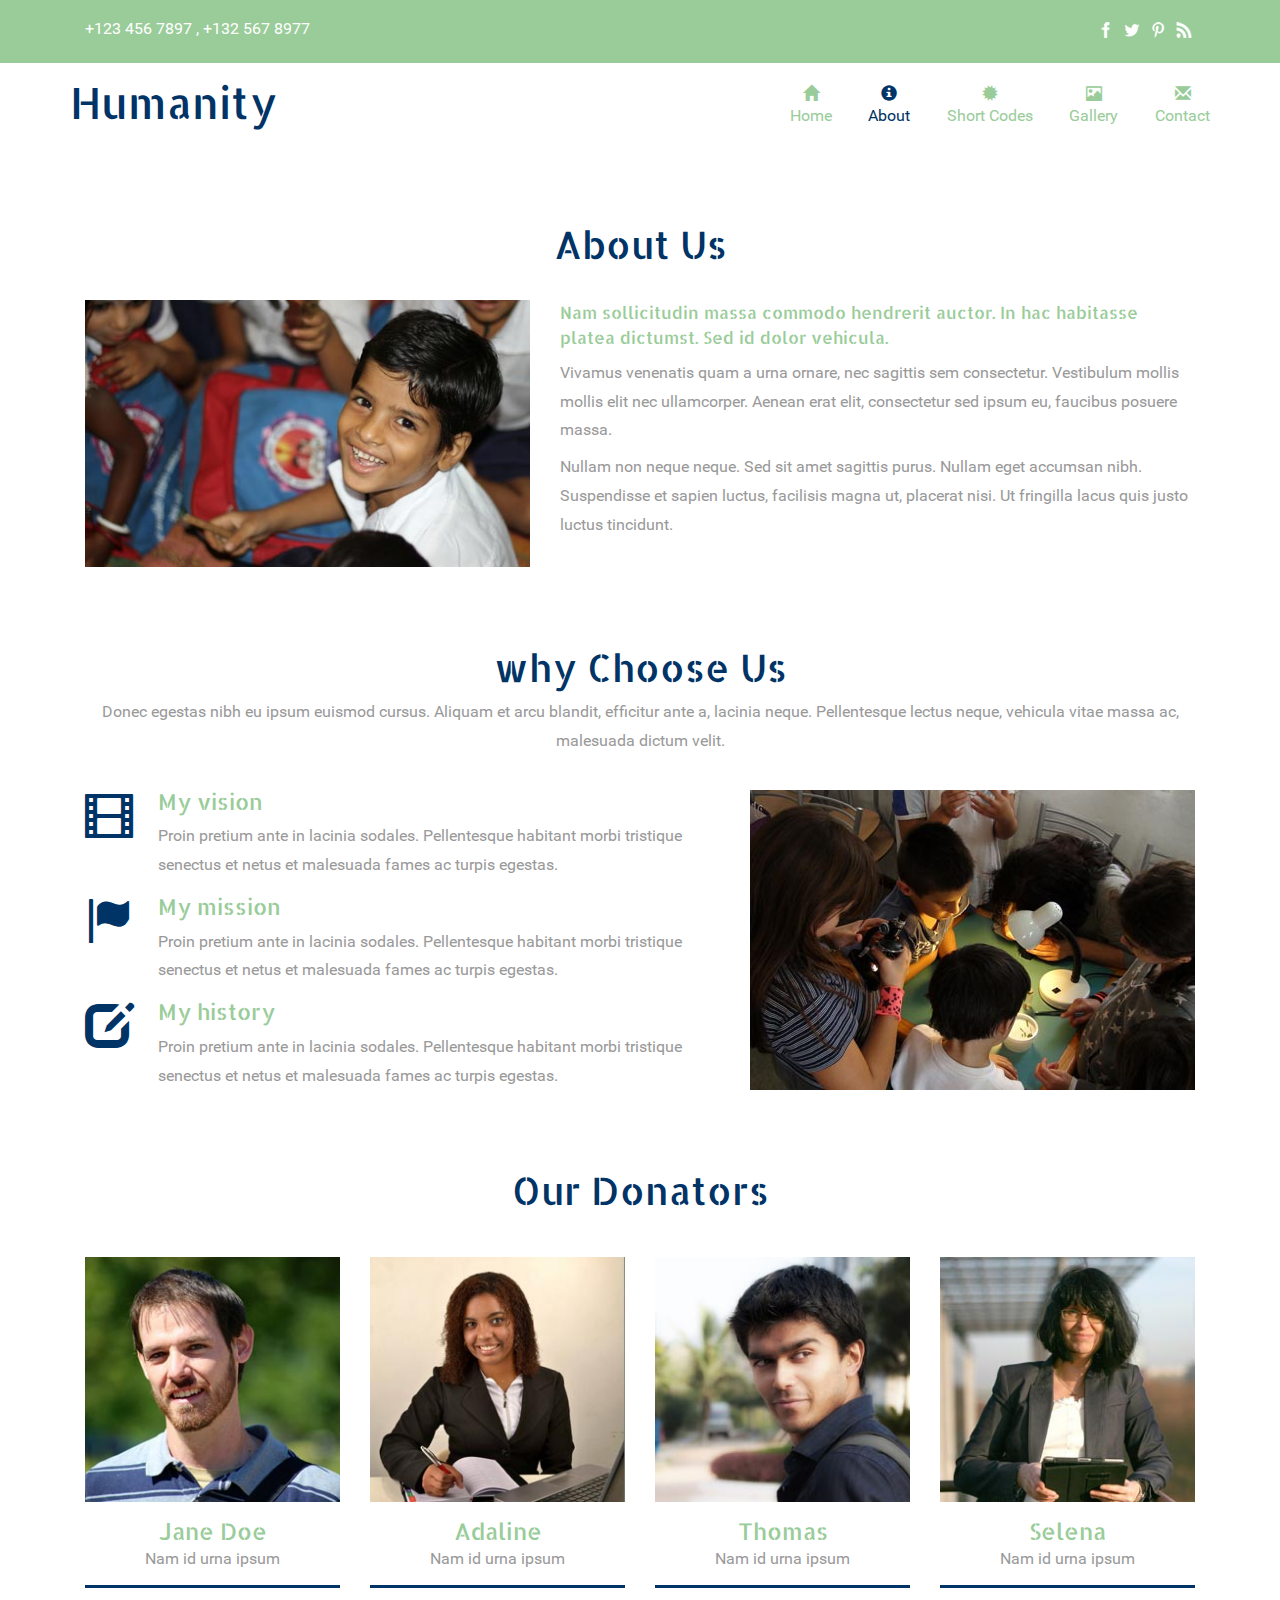
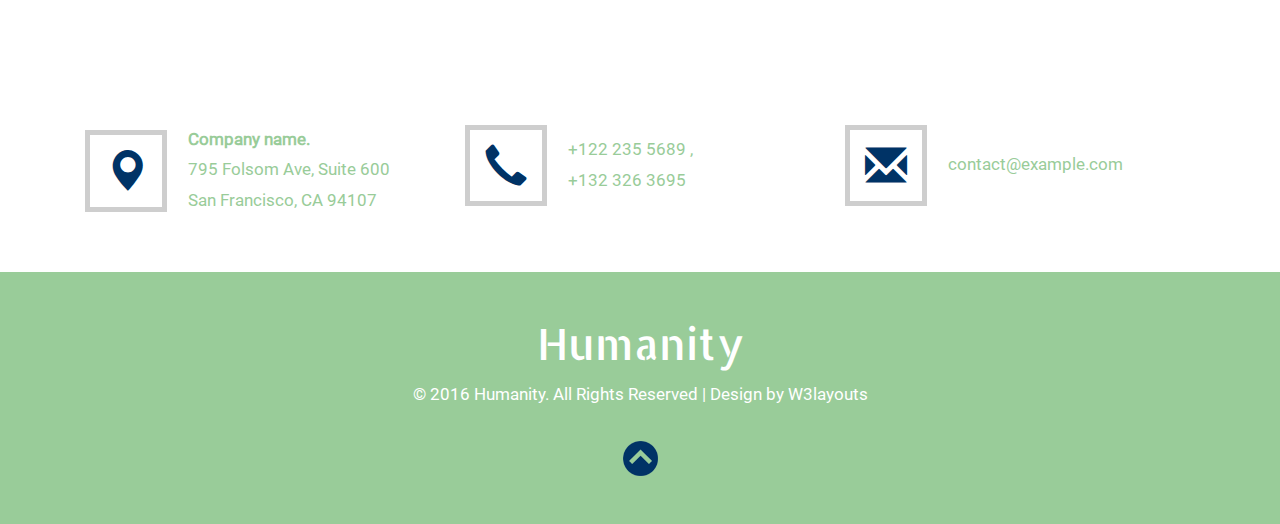
==== about.html @ ea6118ab "first commit" ====
<!--A Design by W3layouts
Author: W3layout
Author URL: http://w3layouts.com
License: Creative Commons Attribution 3.0 Unported
License URL: http://creativecommons.org/licenses/by/3.0/
-->
<!DOCTYPE html>
<html>
<head>
<title>Humanity a Society & People Category Flat Bootstrap Responsive Website Template | About :: w3layouts</title>
<meta name="viewport" content="width=device-width, initial-scale=1">
<meta http-equiv="Content-Type" content="text/html; charset=utf-8" />
<meta name="keywords" content="Humanity Responsive web template, Bootstrap Web Templates, Flat Web Templates, Android Compatible web template, 
Smartphone Compatible web template, free webdesigns for Nokia, Samsung, LG, SonyEricsson, Motorola web design" />
<script type="application/x-javascript"> addEventListener("load", function() { setTimeout(hideURLbar, 0); }, false); function hideURLbar(){ window.scrollTo(0,1); } </script>
<link href="css/bootstrap.css" rel='stylesheet' type='text/css' />
<link href="css/style.css" rel='stylesheet' type='text/css' />
<script src="js/jquery.min.js"></script>
<!--start-smoth-scrolling-->
<script type="text/javascript" src="js/move-top.js"></script>
<script type="text/javascript" src="js/easing.js"></script>
<script type="text/javascript">
			jQuery(document).ready(function($) {
				$(".scroll").click(function(event){		
					event.preventDefault();
					$('html,body').animate({scrollTop:$(this.hash).offset().top},1000);
				});
			});
		</script>
<!--start-smoth-scrolling-->
</head>
<body>
	<!--head-->
	<div class="head" id="home">
		<div class="container">
			<div class="head-top">
				<div class="col-md-6 h-left">
					<p>+123 456 7897 , +132 567 8977</p>
				</div>
				<div class="col-md-6 h-right">
					<ul>
						<li><a href="#"><span class="fb"> </span></a></li>
						<li><a href="#"><span class="twit"> </span></a></li>
						<li><a href="#"><span class="pin"> </span></a></li>
						<li><a href="#"><span class="rss"> </span></a></li>
					</ul>
				</div>
				<div class="clearfix"></div>
			</div>	
		</div>
	</div>
	<!--head-->
	<!--header-->	
	<div class="header">
		<div class="container">
			<div class="header-main">
				<div class="logo">
					<a href="index.html"><h1>Humanity</h1></a>
				</div>
				<div class="head-right">	   		
					<div class="top-nav">
						<span class="menu"><img src="images/nav-icon.png" alt=""> </span>
						<ul>
							<li><a href="index.html"><span class="glyphicon glyphicon-home"></span>Home</a></li>
							<li><a href="about.html"  class="active"><span class="glyphicon glyphicon-info-sign"></span>About</a></li>							
							<li><a href="typo.html"><span class="glyphicon glyphicon-certificate"></span>Short Codes</a></li>	
							<li><a href="gallery.html"><span class="glyphicon glyphicon-picture"></span>Gallery</a></li>								
							<li><a href="contact.html"><span class="glyphicon glyphicon-envelope"></span>Contact</a></li>
							<div class="clearfix"> </div>
						</ul>
						<!--script-->
					<script>
						$("span.menu").click(function(){
							$(".top-nav ul").slideToggle(500, function(){
							});
						});
					</script>
					</div>
				</div>
				<div class="clearfix"> </div>
			</div>	
		</div>
	</div>
	<!--//header-->
	<!--about-starts-->
	<div class="about">
		<div class="container">
			<div class="about-top heading">
				<h2>About Us</h2>
			</div>
			<div class="about-bottom">
				<div class="col-md-5 about-left"> 
					<img src="images/abt1.jpg" alt="" />
				</div>
				<div class="col-md-7 about-right">
					<h4>Nam sollicitudin massa commodo hendrerit auctor. In hac habitasse platea dictumst. Sed id dolor vehicula.</h4>
					<p>Vivamus venenatis quam a urna ornare, nec sagittis sem consectetur. Vestibulum mollis mollis elit nec ullamcorper. Aenean erat elit, consectetur sed ipsum eu, faucibus posuere massa.</p>
					<p>Nullam non neque neque. Sed sit amet sagittis purus. Nullam eget accumsan nibh. Suspendisse et sapien luctus, facilisis magna ut, placerat nisi. Ut fringilla lacus quis justo luctus tincidunt.</p>
				</div>
				<div class="clearfix"> </div>
			</div>	
		</div>
	</div>
	<!--about-end-->
	<!--why-starts-->
	<div class="why">
		<div class="container">
			<div class="why-top heading">
				<h3>why Choose Us</h3>
				<p>Donec egestas nibh eu ipsum euismod cursus. Aliquam et arcu blandit, efficitur ante a, lacinia neque. Pellentesque lectus neque, vehicula vitae massa ac, malesuada dictum velit.</p>
			</div>
			<div class="why-bottom">
				<div class="col-md-7 why-left">
					<div class="why-1">
						<span class="glyphicon glyphicon-film" aria-hidden="true"></span>
						<div class="why-text">
							<h4>My vision</h4>
							<p>Proin pretium ante in lacinia sodales. Pellentesque habitant morbi tristique senectus et netus et malesuada fames ac turpis egestas.</p>
						</div>
					</div>
					<div class="why-2">
						<span class="glyphicon glyphicon-flag" aria-hidden="true"></span>
						<div class="why-text">
							<h4>My mission</h4>
							<p>Proin pretium ante in lacinia sodales. Pellentesque habitant morbi tristique senectus et netus et malesuada fames ac turpis egestas.</p>
						</div>
					</div>
					<div class="why-2">
						<span class="glyphicon glyphicon-edit" aria-hidden="true"></span>
						<div class="why-text">
							<h4>My history</h4>
							<p>Proin pretium ante in lacinia sodales. Pellentesque habitant morbi tristique senectus et netus et malesuada fames ac turpis egestas.</p>
						</div>
					</div>
				</div>
				<div class="col-md-5 why-right"> 
					<img src="images/w1.jpg" alt="" />
				</div>
				<div class="clearfix"> </div>
			</div>	
		</div>
	</div>
	<!--why-end-->
	<!--team-starts-->
	<div class="team">
		<div class="container">
			<div class="team-top heading">
				<h3>Our Donators</h3>
			</div>
			<div class="team-bottom">
				<div class="col-md-3 team-left wow bounceIn animated" data-wow-delay=".5s" style="visibility: visible; -webkit-animation-delay: .5s;">
					<a href="#">
						<img src="images/t1.jpg" alt="">
						<div class="captn">
							<h4>Jane Doe</h4>
							<p>Nam id urna ipsum</p>
						</div>
						<div class="team-text">
							<h5>Jane Doe</h5>
							<p>Nam id urna ipsum</p>
						</div>
					</a>					
				</div>
				<div class="col-md-3 team-left wow bounceIn animated" data-wow-delay=".5s" style="visibility: visible; -webkit-animation-delay: .5s;">
					<a href="#">
						<img src="images/t2.jpg" alt="">
						<div class="captn">
							<h4>Adaline</h4>
							<p>Nam id urna ipsum</p>
						</div>
						<div class="team-text">
							<h5>Adaline</h5>
							<p>Nam id urna ipsum</p>
						</div>
					</a>					
				</div>
				<div class="col-md-3 team-left wow bounceIn animated" data-wow-delay=".5s" style="visibility: visible; -webkit-animation-delay: .5s;">
					<a href="#">
						<img src="images/t3.jpg" alt="">
						<div class="captn">
							<h4>Thomas</h4>
							<p>Nam id urna ipsum</p>
						</div>
						<div class="team-text">
							<h5>Thomas</h5>
							<p>Nam id urna ipsum</p>
						</div>
					</a>					
				</div>
				<div class="col-md-3 team-left wow bounceIn animated" data-wow-delay=".5s" style="visibility: visible; -webkit-animation-delay: .5s;">
					<a href="#">
						<img src="images/t4.jpg" alt="">
						<div class="captn">
							<h4>Selena</h4>
							<p>Nam id urna ipsum</p>
						</div>
						<div class="team-text">
							<h5>Selena</h5>
							<p>Nam id urna ipsum</p>
						</div>
					</a>					
				</div>
				<div class="clearfix"></div>
			</div>
		</div>
	</div>
	<!--team-end-->
	<!--address-starts-->
	<div class="address">
		<div class="container">
			<div class="address-top">
				<div class="col-md-4 add-left">
					<span class="glyphicon glyphicon-map-marker" aria-hidden="true"></span>
					<p><label>Company name.</label>
						795 Folsom Ave, Suite 600
						San Francisco, CA 94107</p>
				</div>
				<div class="col-md-4 add-left">
					<span class="glyphicon glyphicon-earphone" aria-hidden="true"></span>
					<p>+122 235 5689 , 
					<br>+132 326 3695</p>
				</div>
				<div class="col-md-4 add-left">
					<span class="glyphicon glyphicon-envelope" aria-hidden="true"></span>
					<p><a href="mailto:example@email.com">contact@example.com</a></p>
				</div>
				<div class="clearfix"></div>
			</div>
		</div>
	</div>
	<!--address-end-->
	<!--footer-starts-->
	<div class="footer">
		<div class="container">
			<div class="footer-top">
				<a href="index.html"><h3>Humanity</h3></a>
				<p>© 2016 Humanity. All Rights Reserved | Design by  <a href="http://w3layouts.com/" target="_blank">W3layouts</a> </p>
				<a href="#home" class="scroll"><img src="images/top-arrow.png" alt="" /></a>
			</div>
		</div>
	</div>
	<!--footer-end-->
</body>
</html>
---- css/style.css ----
/*--
Author: W3layouts
Author URL: http://w3layouts.com
License: Creative Commons Attribution 3.0 Unported
License URL: http://creativecommons.org/licenses/by/3.0/
--*/
@font-face {
    font-family: 'Roboto-Regular';
    src:url(../fonts/Roboto-Regular.ttf) format('truetype');
}
@font-face {
    font-family: 'AllertaStencil-Regular';
    src:url(../fonts/AllertaStencil-Regular.ttf) format('truetype');
}
html, body{
    font-size: 100%;
	background:	#fff;
}
body {
	font-size: 100%;
	font-family: 'Roboto-Regular';
}
body a{
	transition: 0.5s all ease;
	-webkit-transition: 0.5s all ease;
	-moz-transition: 0.5s all ease;
	-o-transition: 0.5s all ease;
	-ms-transition: 0.5s all ease;
}
p{
	margin:0;
}
ul,label{
	margin:0;
	padding:0;
}
body a:hover{
	text-decoration:none;
}
/*--Head-Starts--*/
.head {
    padding: 18px 0px;
    background: #99cc99;
}
.h-left{
	text-align:left;
}
.h-right {
	text-align:right;
}
.h-left p {
    color: #fff;
    font-size: 16px;
}
.h-right ul {
    padding: 0;
    margin-top: 4px;
}
.h-right ul li {
    list-style: none;
    display: inline-block;
    margin: 0 3px;
}
.h-right ul li a span {
    background: url(../images/social.png) no-repeat;
    width: 16px;
    height: 16px;
    display: block;
}
.h-right ul li a span:hover{
    transform: rotatex(360deg);
    -webkit-transform: rotatex(360deg);
    -moz-transform: rotatex(360deg);
    -o-transform: rotatex(360deg);
    -ms-transform: rotatex(360deg);
    transition: 0.5s all ease;
    -webkit-transition: 0.5s all ease;
    -moz-transition: 0.5s all ease;
    -o-transition: 0.5s all ease;
    -ms-transition: 0.5s all ease;
}
.h-right ul li a span.fb{
	background-position:0px 0px;
}
.h-right ul li a span.twit{
	background-position:-16px 0px;
}
.h-right ul li a span.pin{
	background-position:-32px 0px;
}
.h-right ul li a span.rss{
	background-position:-48px 0px;
}
/*--Head-end--*/
/*--Header-Starts--*/
.logo  {
	float:left;
}
.logo a h1{
	font-size:2.7em;
	color:#003366;
	margin:0;
	font-family: 'AllertaStencil-Regular';
}
.logo a:hover{
	text-decoration:none;
}
.top-nav {
    margin-top: 1.1%;
}
.head-right{
	float: right;
}
.header {
    padding: 1.3em 0;
}
.top-nav ul li {
	display:inline-block;
}
.top-nav span.menu {
  display: none;
}
.top-nav ul li  a {
	display: inline-block;
	color: #99cc99;
	text-decoration: none;		
	font-size: 1.02em;
	margin: 0em 0em 0 2em;
}
.top-nav ul li a span {
    display: block;
    text-align: center;
    margin-bottom: 4px;
}
.top-nav ul li a:hover,.top-nav ul li a.active{
	color:#003366;
}
@media(max-width:768px){
span.menu{
	display: block;
	text-align: right;
	cursor: pointer;
	position: relative;
}
.top-nav ul{
	display: none;
	position:absolute;
	width: 100%;
	z-index: 9999;
	left: 0%;
	margin:1.1em 0em;
	background:#99cc99;
	border:0;
}
.top-nav span.menu{
	display: block;
}
.top-nav ul li{
	display: block;
	float:none;
	text-align: center;
}
.top-nav ul li a{
	color:#fff;
	display:block;
	margin:0;
	background: none;
	border:none;
	padding:0.4em;
}
}
/*--Header-Ends--*/
/*--banner-starts--*/
.banner{
	background:url(../images/bnr3.jpg) no-repeat;
	min-height:650px;
	background-size:cover;
	-webkit-background-size:cover;
	-moz-background-size:cover;
	-o-background-size:cover;
	-ms-background-size:cover;
}
.banner-text {
    margin-top: 24%;
    width: 43%;
    text-align: center;
    position: relative;
}
.banner-text h3 {
    color: #fff;
    padding: 10px 20px 61px 20px;
    background: #003366;
    font-size: 2em;
	margin:0;
	font-family: 'AllertaStencil-Regular';
}
.banner-text p {
    background: #99cc99;
    color: #fff;
    font-size: 1.6em;
    padding: 6px 55px;
    position: absolute;
    top: 57px;
    right: 0px;
}
/*--banner-Ends--*/
/*--welcome-starts--*/
.welcome{
	padding:6em 0px;
}
.heading h2,.heading h3 {
    color: #003366;
    font-size: 2.5em;
    margin: 0;
    font-family: 'AllertaStencil-Regular';
}
.welcome-left h5 {
    color: #99cc99;
    font-size: 1.32em;
    margin: 2px 0 0 0;
    font-family: 'AllertaStencil-Regular';
}
.welcome-left p{
	font-size:16px;
	color:#999;
	line-height:1.8em;
	margin-top:15px;
}
.wel-left{
	width:20%;
	float:left;
}
.wel-right{
	width:78%;
	float:right;
}
.wel-left span{
	font-size:3em;
	color:#003366;
}
.wel-right h4 {
    color: #99cc99;
    margin: 0;
    font-size: 1.32em;
    font-family: 'AllertaStencil-Regular';
}
.welcome-two{
	margin-top:20px;
}
/*--welcome-ends--*/
/*--letter-starts--*/
.letter-top {
    background: #99cc99;
    padding: 2.5em 0px;
    text-align: center;
}
.letter-top h3{
	color:#fff;
}
.letter-bottom{
	margin-top:3%;
}
.letter-bottom form input[type="text"] {
    width: 31%;
    color: rgba(255, 255, 255, 0.52);
    background: none;
    padding: 10px 10px;
    outline: none;
    border: 1px solid #fff;
    font-size: 13px;
    margin: 0;
    border-right: none;
    margin-right: -4px;
}
.letter-bottom form input[type=submit] {
    color: #fff;
    padding: 9px 30px;
    font-size: 14px;
    cursor: pointer;
    border: 1px double #003366;
    margin: 0 0 0 0px;
    outline: none;
    background: #003366;
}
.letter-bottom form input[type=submit]:hover{
	color:#003366;
	background:#fff;
	border: 1px double #fff;
	transition: 0.5s all ease;
	-webkit-transition: 0.5s all ease;
	-moz-transition: 0.5s all ease;
	-o-transition: 0.5s all ease;
	-ms-transition: 0.5s all ease;
}
/*--letter-ends--*/
/*--team-starts--*/
.team{
	padding:6em 0px;
}
.team-top{
	text-align:center;
}
.team-bottom{
	margin-top:4%;
}
.captn h4 {
    color: #fff;
    font-size: 1.5em;
    margin: 0px;
	font-family: 'AllertaStencil-Regular';
}
.captn p {
    font-size: 16px;
    margin-top: 3px;
}
.team-left a .captn {
    display: inline-block;
    height: 100%;
    width: 100%;
    color: #ffffff;
    position: absolute;
    bottom: -99%;
    right: 0;
    background-color: #003366;
    padding: 7% 10%;
    text-align: center;
    -o-transition: all 0.3s ease;
    -moz-transition: all 0.3s ease;
    -ms-transition: all 0.3s ease;
    -webkit-transition: all 0.3s ease;
    transition: all 0.3s ease;
}
.team-left a:hover .captn {
    width: 100%;
    bottom: -74%;
    padding: 7% 10%;
}
.team-left a {
	overflow: hidden;
	position: relative;
	display: block;
}
.team-text {
    text-align: center;
    margin: 17px 0px;
}
.team-text h5 {
    color: #99cc99;
    font-size: 1.45em;
    margin: 0;
	font-family: 'AllertaStencil-Regular';
}
.team-text p{
	font-size:16px;
	color:#999;
	margin-top:3px;
}
.team-left img{
	width:100%;
}
/*--team-ends--*/
/*--address-starts--*/
.address{
	padding:4em 0px;
}
.add-left span {
    font-size: 2.6em;
    color: #003366;
    padding: 15px;
    border: 5px solid #CECECE;
	display:inline-block;
	vertical-align:middle;
}
.add-left p {
    font-size: 17px;
    line-height: 1.8em;
    color: #99cc99;
    display: inline-block;
    vertical-align: middle;
    width: 60%;
    margin-left: 17px;
}
.add-left p a{
	color:#99cc99;
}
.add-left p a:hover{
	text-decoration:none;
	color:#003366;
}
.add-left p label{
	display:block;
}
/*--address-ends--*/
/*--footer-starts--*/
.footer{
	background:#99cc99;
	padding:3em 0px;
	text-align:center;
}
.footer-top a h3{
	font-size: 2.7em;
    color: #fff;
    margin: 0;
    font-family: 'AllertaStencil-Regular';
}
.footer-top p{
	font-size:17px;
	color:#fff;
	margin-top:15px;
}
.footer-top p a{
	color:#fff;
}
.footer-top p a:hover{
	color:#003366;
	transition: 0.5s all ease;
	-webkit-transition: 0.5s all ease;
	-moz-transition: 0.5s all ease;
	-o-transition: 0.5s all ease;
	-ms-transition: 0.5s all ease;
}
.footer-top a img{
	margin-top:3%;
}
/*--footer-ends--*/
/*--events-starts--*/
.events-top{
	text-align:center;
}
.events-bottom{
	margin-top:4%;
}
.event-left img,.event-right img{
	width:100%;
}
.events-top p, .contact-form p, .why-top p {
    color: #999;
    line-height: 1.8em;
    width: 70%;
    margin: 10px auto 0;
    font-size: 16px;
}
.event h4 {
    font-size: 1.32em;
    margin: 0px 0 0 0;
    color: #99CC9A;
    font-family: 'AllertaStencil-Regular';
}
.event p{
	font-size: 16px;
    color: #999;
    line-height: 1.8em;
    margin-top: 8px;
}
.event-right h4 {
    font-size: 1.2em;
    margin: 10px 0 0 0;
    color: #99CC9A;
    font-family: 'AllertaStencil-Regular';
}
.e-2 {
    margin-top: 13%;
}
.event {
    background: rgba(93, 92, 92, 0.06);
    padding: 15px 20px;
}
.event-left{
	position:relative;
}
.date {
    position: absolute;
    top: 0px;
    right: 15px;
}
.date p {
    padding: 8px 15px;
    background: #003366;
    color: #fff;
    font-size: 18px;
}
/*--events-ends--*/
/*--help-starts--*/
.help{
	padding:6em 0px;
}
.help-left img{
	width:100%;
}
.help-left{
	width:50%;
	float:left;
}
.help-right {
    width: 50%;
    float: right;
    background: #003366;
    padding: 5.27% 3.5%;
}
.help-right h3{
	color:#fff;
}
.help-right h5{
	color:#fff;
	margin:6px 0 0 0;
	font-family: 'AllertaStencil-Regular';
	font-size:21px;
}
.help-right p {
    font-size: 16px;
    color: #fff;
    line-height: 1.8em;
    margin-top: 27px;
    width: 90%;
}
.tool {
    position: absolute;
    top: 110px;
    left: -36.65%;
}
a.tooltips {
    position: relative;
    display: inline;
}
a.tooltips span {
    position: absolute;
}
a.tooltips span:before {
    content: '';
    position: absolute;
    top: 0;
    left: 0%;
    margin-left: 0;
    width: 0;
    height: 0;
    border-top: 195px solid #036;
    border-right: 0px solid #003366;
    border-left: 416px solid transparent;
    transform: rotate(90deg);
}
.help-right{
	position:relative;
}
/*--slide-ends--*/
/*--typo-start--*/
.pages {
	padding: 6em 0px;
}
.headdings, .Buttons, .progress-bars, .alerts, .bread-crumbs, .pagenatin, .appearance, .distracted {
	padding: 2em 0;
}
h3.ghj {
    font-size: 2em;
	margin: 0 0 1em 0;
	color: #99cc99;
    font-family: 'AllertaStencil-Regular';
}
.pages-top{
	text-align:center;
}
.typo-bottom{
	margin-top:4%;
}
.table tr th {
    width: 50%;
}
/*--typo-end--*/
/*--gallery-starts--*/
.gallery{
	padding:6em 0px;
}
.gallery-bottom{
	margin-top:4%;
}
.gallery-bottom img{
	width:100%;
}
.g-left,.g-right{
    padding: 0 2px;
}
.g-2{
	padding-top:4px;
}
.gallery-top{
	text-align:center;
}
/* Common style */
.grid figure {
	position: relative;
	float: left;
	overflow: hidden;
	background: rgba(0, 0, 0, 0.59);
	text-align: center;
	cursor: pointer;
}

.grid figure img {
	position: relative;
	display: block;
	min-height: 100%;
	max-width: 100%;
	opacity: 0.8;
}

.grid figure figcaption {
	padding: 2em;
	color: #fff;
	font-size: 1.25em;
	-webkit-backface-visibility: hidden;
	backface-visibility: hidden;
}

.grid figure figcaption::before,
.grid figure figcaption::after {
	
}

.grid figure figcaption,
.grid figure figcaption > a {
	position: absolute;
	top: 0;
	left: 0;
	width: 100%;
	height: 100%;
}

/* Anchor will cover the whole item by default */
/* For some effects it will show as a button */
.grid figure figcaption > a {
	z-index: 1000;
	text-indent: 200%;
	white-space: nowrap;
	font-size: 0;
	opacity: 0;
}

.grid figure h2 {
    font-size: 1.2em;
	margin:0;
}
.grid figure h2 span {
	font-weight: 800;
}
.grid figure p {
	font-size: 68.5%;
	margin-top:3px;
}
/*---------------*/
/***** Oscar *****/
/*---------------*/
figure.effect-oscar {	
}
figure.effect-oscar img {
	opacity: 0.9;
	-webkit-transition: opacity 0.35s;
	transition: opacity 0.35s;
}
figure.effect-oscar figcaption {
    padding: 3em 2em;
    background: none;
    -webkit-transition: background-color 0.35s;
    transition: background-color 0.35s;
}
figure.effect-oscar figcaption::before {
	position: absolute;
	top: 30px;
	right: 30px;
	bottom: 30px;
	left: 30px;
	border: 1px solid #fff;
	content: '';
}
figure.effect-oscar h2 {
	margin: 0;
	-webkit-transition: -webkit-transform 0.35s;
	transition: transform 0.35s;
	-webkit-transform: translate3d(0,100%,0);
	transform: translate3d(0,100%,0);
	opacity: 0;
}
figure.effect-oscar figcaption::before,
figure.effect-oscar p {
	opacity: 0;
	-webkit-transition: opacity 0.35s, -webkit-transform 0.35s;
	transition: opacity 0.35s, transform 0.35s;
	-webkit-transform: scale(0);
	transform: scale(0);
}
figure.effect-oscar:hover h2 {
	-webkit-transform: translate3d(0,0,0);
	transform: translate3d(0,0,0);
	opacity: 1;
}
figure.effect-oscar:hover figcaption::before,
figure.effect-oscar:hover p {
	opacity: 1;
	-webkit-transform: scale(1);
	transform: scale(1);
}
figure.effect-oscar:hover figcaption {
	background-color: rgba(58,52,42,0);
}
figure.effect-oscar:hover img {
	opacity: 0.4;
}
/*--gallery-ends--*/
/*--contact-starts--*/
.contact {
    padding: 6em 0px 2em 0px;
}
.contact-top{
	text-align:center;
}
.map{
	margin-top:4%;
}
.map iframe{
	width:100%;
	height:400px;
}
.contact-bottom{
	margin-top:4%;
	text-align:center;
}
.contact-form{
	margin:4% auto 0;
	text-align:center;
	width:60%;
}
.events-top p, .contact-form p, .why-top p {
    width: 100% !important;
}
.contact-bottom input[type="text"]:nth-child(1), .contact-bottom input[type="text"]:nth-child(2) {
    width: 48.98%;
}
.contact-bottom input[type="text"]:nth-child(1){
	margin-right:10px;
}
.contact-bottom input[type="text"]:nth-child(3){
	width:100%;
}
.contact-bottom input[type="text"], .contact-bottom textarea {
    margin-bottom: 10px;
    color: #999;
    background: none;
    padding: 10px 10px;
    outline: none;
    border: 1px solid #C7C5C5;
    font-size: 14px;
}
.contact-bottom textarea {
    resize: none;
    height: 10.4em;
	width: 100%;
}
.submit-btn input[type=submit] {
    color: #999;
    padding: 7px 30px;
    font-size: 16px;
    cursor: pointer;
    font-weight: 400;
    margin-top: 10px;
    border: 1px double #C7C5C5;
    background: none;
    outline: none;
}
.submit-btn input[type=submit]:hover {
    background: #99cc99;
    border: 1px double #99cc99;
    color: #fff;
    transition: 0.5s all ease;
    -webkit-transition: 0.5s all ease;
    -moz-transition: 0.5s all ease;
    -o-transition: 0.5s all ease;
    -ms-transition: 0.5s all ease;
}
/*--contact-ends--*/
/*--about-starts--*/
.about{
	padding:6em 0px;
}
.about-left img{
	width:100%;
}
.about-bottom,.why-bottom{
	margin-top:4%;
}
.about-top{
	text-align:center;
}
.about-right h4 {
    color: #99cc99;
    margin: 0;
    font-size: 1.07em;
    line-height: 1.5em;
    font-family: 'AllertaStencil-Regular';
}
.about-right p{
	font-size: 16px;
    color: #999;
    line-height: 1.8em;
    margin-top:8px;
}
.why-top{
	text-align:center;
}
.why-right img{
	width:100%;
}
.why-left span{
	display:inline-block;
	vertical-align:top;
	font-size:3em;
	color: #003366;
}
.why-text {
    display: inline-block;
    vertical-align: top;
    width: 85%;
    margin-left: 21px;
}
.why-text h4{
	color: #99cc99;
    margin: 0;
    font-size: 1.4em;
    font-family: 'AllertaStencil-Regular';
}
.why-text p{
	font-size: 16px;
    color: #999;
    line-height: 1.8em;
    margin-top: 8px;
}
.why-2{
	margin-top:15px;
}
/*--about-ends--*/
/*--media-quaries-starts-here--*/
@media (max-width:1600px){
a.tooltips span:before {
    border-left: 396px solid transparent;
}	
.tool {
    top: 100px;
    left: -37.1%;
}
.help-right {
    padding: 4.93% 3.5%;
}
}
@media (max-width:1440px){
.banner {
    min-height: 595px;
}	
.banner-text {
    margin-top: 23%;
}
.tool {
    top: 79px;
    left: -38%;
}
a.tooltips span:before {
    border-left: 351px solid transparent;
}
.help-right p {
    width: 100%;
}
.help-right {
    padding: 3.97% 3.5%;
}
}
@media (max-width:1366px){
.banner {
    min-height: 562px;
}
.banner-text h3 {
    font-size: 1.9em;
}	
.banner-text p {
    font-size: 1.55em;
}
.banner-text {
    margin-top: 22%;
}
.welcome,.help,.team,.gallery,.pages,.about {
    padding: 5em 0px;
}
.tool {
    top: 68px;
    left: -39.6%;
}
a.tooltips span:before {
    border-left: 334px solid transparent;
}
.help-right p {
    margin-top: 14px;
}
.contact {
    padding: 5em 0px 2em 0px;
}
}
@media (max-width:1280px){
.header {
    padding: 1em 0;
}
.typo-bottom {
    margin-top: 3%;
}
.gallery-bottom {
    margin-top: 3%;
}
.banner {
    min-height: 525px;
}
.banner-text {
    margin-top: 19%;
}
a.tooltips span:before {
    border-left: 312px solid transparent;
}
.tool {
    top: 59px;
    left: -40.5%;
}
.help-right h5 {
    font-size: 20px;
}	
.heading h2, .heading h3 {
    font-size: 2.35em;
}
.help-right {
    padding: 3.59% 3.5%;
}
.address {
    padding: 3.5em 0px;
}
.about-bottom, .why-bottom {
    margin-top: 3%;
}
.map {
    margin-top: 3%;
}
.map iframe {
    height: 340px;
}
}
@media (max-width:1080px){
.banner-text h3 {
    font-size: 1.7em;
}
.banner-text {
    width: 45%;
}	
.banner-text p {
    font-size: 1.45em;
    padding: 6px 39px;
}
.help-right {
    padding: 1.2% 2%;
}
.help-right p {
    margin-top: 7px;
}
.help-right h5 {
    font-size: 18px;
}
.tool {
    top: 36px;
    left: -43.2%;
}
a.tooltips span:before {
    border-left: 265px solid transparent;
}
.team-left a:hover .captn {
    bottom: -70%;
}
}
@media (max-width:1024px){
.head {
    padding: 13px 0px;
}	
.headdings, .Buttons, .progress-bars, .alerts, .bread-crumbs, .pagenatin, .appearance, .distracted {
    padding: 1em 0;
}
.contact {
    padding: 4em 0px 3em 0px;
}
h3.ghj {
    font-size: 1.85em;
    margin: 0 0 17px 0;
}
.map iframe {
    height: 290px;
}
.contact-form {
    margin: 3% auto 0;
    width: 73%;
}
.about-right p {
    font-size: 15px;
    margin-top: 4px;
}
.why-text p {
    font-size: 15px;
    margin-top: 4px;
}
.why-text h4 {
    font-size: 1.3em;
}
.why-2 {
    margin-top: 9px;
}
.grid figure h2 {
    font-size: 1em;
}
figure.effect-oscar figcaption {
    padding: 2.5em 1.5em;
}
.grid figure p {
    font-size: 61%;
}
.logo a h1 {
    font-size: 2.5em;
}
.top-nav ul li a {
    font-size: 1em;
}
.banner-text h3 {
    font-size: 1.67em;
	padding: 10px 20px 56px 20px;
}
.banner-text {
    width: 44%;
}
.banner-text p {
    font-size: 1.45em;
    padding: 6px 35px;
	top: 51px;
}
.banner {
    min-height: 425px;
}
.heading h2, .heading h3 {
    font-size: 2.25em;
}
.welcome-left h5 {
    font-size: 1.25em;
}
.welcome-left {
    padding: 0 5px;
}
.wel-right h4 {
    font-size: 1.175em;
}
.wel-left span {
    font-size: 2.8em;
}
.welcome, .help, .team,.gallery,.pages,.about{
    padding: 4em 0px;
}
.welcome-left p {
    font-size: 15px;
    margin-top: 8px;
}
.events-top p, .contact-form p, .why-top p {
    font-size: 15px;
	width: 72%;
}
.events-bottom {
    margin-top: 3%;
}
.date p {
    font-size: 17px;
}
.event h4 {
    font-size: 1.25em;
}
.event p {
    font-size: 15px;
}
.event-left {
    padding: 0 10px;
}
.event-right {
    padding: 0 10px;
}
.event-right h4 {
    font-size: 1.15em;
}
.event {
    padding: 10px 20px;
}
.date {
    right: 10px;
}
.help-right h5 {
    font-size: 19px;
}
.help-right p {
    font-size: 14px;
	margin-top: 8px;
}
.help-right {
    padding: 3.59% 3%;
}
.help-right h3 {
    font-size: 2.07em !important;
}
.help-right {
    padding: 1% 3%;
}
.help-right {
    padding: 1.6% 3%;
}
.tool {
    top: 28px;
    left: -44.28%;
}
a.tooltips span:before {
    border-left: 252px solid transparent;
}
.team-text h5,.captn h4 {
    font-size: 1.3em;
}
.team-text p,.captn p {
    font-size: 15px;
    margin-top: 2px;
}
.team-text {
    margin: 13px 0px;
}
.team-left a:hover .captn {
    bottom: -73%;
}
.add-left span {
    font-size: 2.3em;
    padding: 10px;
}
.add-left p {
    font-size: 16px;
    width: 69%;
    margin-left: 11px;
}
.address {
    padding: 1em 0px 3.5em 0px;
}
.footer-top a h3 {
    font-size: 2.5em;
}
.footer {
    padding: 2.5em 0px;
}
.footer-top a img {
    margin-top: 2%;
}
.footer-top p {
    font-size: 16px;
    margin-top: 10px;
}
}
@media (max-width:768px){
.h-left,.h-right {
    width: 50%;
    float: left;
	padding: 0;
}	
.contact {
    padding: 3em 0px 3em 0px;
}
.contact-form {
    width: 100%;
}
.map iframe {
    height: 260px;
}
h3.ghj {
    font-size: 1.75em;
    margin: 0 0 15px 0;
}
.label {
    font-size: 67%;
}
.about-right {
    margin-top: 1.5%;
}
.why-right {
    margin-top: 2.5%;
}
.why-left span {
    font-size: 2.6em;
}
.g-left, .g-right {
    width: 25%;
    float: left;
}
figure.effect-oscar figcaption::before {
    top: 15px;
    right: 15px;
    bottom: 15px;
    left: 15px;
}
.grid figure h2 {
    font-size: 18px;
}
.grid figure p {
    font-size: 63%;
}
figure.effect-oscar figcaption {
    padding: 1.75em 0.7em;
}
.g-right {
    width: 50%;
}
.grid figure {
	float: none;
}
.head {
    padding: 10px 0px;
}
.logo a h1 {
    font-size: 2.3em;
}
.top-nav {
    margin-top: 27%;
}
.banner-text h3 {
    font-size: 1.3em;
    padding: 10px 15px 47px 15px;
}
.banner-text p {
    font-size: 1.2em;
    padding: 6px 18px;
    top: 41px;
}
.banner {
    min-height: 315px;
}
.banner-text {
    margin-top: 18%;
}
.welcome, .help, .team,.gallery,.pages,.about {
    padding: 3em 0px;
}
.heading h2, .heading h3 {
    font-size: 2.1em;
}
.help-right h3 {
    font-size: 2.1em !important;
}
.wel-left {
    width: 10%;
}
.wel-right {
    width: 90%;
}
.welcome-one {
    margin-top: 4%;
}
.welcome-two {
    margin-top: 4%;
}
.events-top p, .contact-form p, .why-top p {
    width: 100%;
}
.event-right {
    width: 50%;
    float: left;
    margin-top: 3%;
}
.e-2 {
    margin-top: 7%;
}
a.tooltips span:before {
    display:none;
}
.help-left {
    width: 100%;
}
.help-right {
    width: 100%;
	padding: 3.6% 4%;
}
.team-left {
    width: 25%;
    float: left;
    padding: 0 5px;
}
.team-text h5, .captn h4 {
    font-size: 1.05em;
}
.team-text {
    margin: 10px 0px;
}
.team-left a:hover .captn {
    bottom: -72%;
}
.team-bottom {
    margin-top: 3%;
}
.letter-bottom form input[type="text"] {
    padding: 8px 10px;
}	
.letter-bottom form input[type=submit] {
    padding: 7px 30px;
}
.letter-top {
    padding: 2.3em 0px;
}
.add-left span {
    font-size: 2em;
    padding: 8px;
}
.add-left {
    margin-top: 3%;
}
.address {
    padding: 0em 0px 3.5em 0px;
}
.footer-top a h3 {
    font-size: 2.35em;
}
.footer {
    padding: 2.2em 0px;
}
}
@media (max-width:736px){
.banner-text {
    width: 47%;
}	
}
@media (max-width:667px){
.banner-text {
    width: 51%;
}	
}
@media (max-width:640px){
.h-left p {
    margin-top: 4px;
    font-size: 15px;
}
.contact {
    padding: 2.5em 0px 2.5em 0px;
}
.contact-bottom input[type="text"]:nth-child(1) {
    margin-right: 8px;
}
.map iframe {
    height: 225px;
}
.contact-bottom input[type="text"], .contact-bottom textarea {
    font-size: 12px;
}
.submit-btn input[type=submit] {
    font-size: 14px;
    margin-top: 0;
}
figure.effect-oscar figcaption::before {
    top: 10px;
    right: 10px;
    bottom: 10px;
    left: 10px;
}
.about-right h4 {
    font-size: 1.03em;
}
.about-right p {
    font-size: 14px;
}
.label {
    font-size: 56%;
}
h3.ghj {
    font-size: 1.7em;
}
.why-text p {
    font-size: 14px;
}
.why-text h4 {
    font-size: 1.2em;
}
.why-2 {
    margin-top: 13px;
}
.why-left span {
    font-size: 2.5em;
}
.grid figure p {
    font-size: 57%;
}
figure.effect-oscar figcaption {
    padding: 0.75em 0.5em;
}
.head {
    padding: 7px 0px;
}
.banner-text h3 {
    font-size: 1.1em;
    padding: 10px 15px 42px 15px;
}
.banner-text {
    width: 48%;
	margin-top: 16%;
}
.banner-text p {
    font-size: 1.05em;
    padding: 4px 16px;
    top: 39px;
}
.logo a h1 {
    font-size: 2.1em;
}
.header {
    padding: 10px 0;
}
.top-nav {
    margin-top: 21%;
}
.welcome, .help, .team ,.gallery,.pages,.about{
    padding: 2.5em 0px;
}
.banner {
    min-height: 265px;
}
.heading h2, .heading h3 {
    font-size: 1.9em;
}
.help-right h3 {
    font-size: 1.9em !important;
}
.welcome-left h5 {
    font-size: 1.15em;
}
.wel-right h4 {
    font-size: 1.15em;
}
.wel-left span {
    font-size: 2.5em;
}
.welcome-one,.welcome-two {
    margin-top: 3%;
}
.welcome-left p {
    font-size: 14px;
    margin-top: 5px;
}
.events-top p, .contact-form p, .why-top p {
    font-size: 14px;
}
.date p {
    font-size: 15px;
}
.event h4 {
    font-size: 1.15em;
}
.event-right h4 {
    font-size: 1.1em;
}
.letter-top {
    padding: 2em 0px;
}
.letter-bottom form input[type="text"] {
    padding: 7px 10px;
    width: 35%;
}
.letter-bottom form input[type=submit] {
    padding: 6px 15px;
}
.team-text h5, .captn h4 {
    font-size: 1em;
}
.team-text p, .captn p {
    font-size: 14px;
}
.team-text {
    margin: 7px 0px;
}
.team-left a:hover .captn {
    bottom: -71%;
}
.address {
    padding: 0em 0px 2.5em 0px;
}
.footer-top a h3 {
    font-size: 2em;
}.footer-top p {
    font-size: 15px;
    margin-top: 10px;
}
.footer-top p {
    font-size: 15px;
}
.footer {
    padding: 2em 0px;
}
.top-nav ul {
    margin: 15px 0em 0 0;
}
.event p {
    font-size: 14px;
}
}
@media (max-width:600px){
.banner-text {
    width: 55%;
}	
}
@media (max-width:480px){
.h-left p {
    margin-top: 4px;
    font-size: 14px;
}
.contact {
    padding: 2em 0px 2em 0px;
}
.map iframe {
    height: 190px;
}
.contact-bottom input[type="text"]:nth-child(1) {
    margin: 0 0 6px 0;
}
.contact-bottom input[type="text"]:nth-child(1), .contact-bottom input[type="text"]:nth-child(2) {
    width: 100%;
}
.submit-btn input[type=submit] {
    font-size: 13px;
    padding: 7px 26px;
}
h1.hd {
    font-size: 28px;
}
h2.hd {
    font-size: 26px;
}
.label {
    font-size: 39%;
}
h3.ghj {
    font-size: 1.4em;
}
.why-text {
    margin-left: 14px;
}
.g-left, .g-right {
    width: 50%;
    float: left;
	padding-top: 4px;
}
.g-right {
    width: 100%;
	padding-top:4px;
}
figure.effect-oscar figcaption {
    padding: 2.3em 0.5em;
}
.g-2 {
    padding-top: 0px;
}
.h-right ul li {
    margin: 0 2px;
}
.logo a h1 {
    font-size: 1.8em;
}
.top-nav ul li a span {
    margin-bottom: 2px;
}
.top-nav ul li a {
    font-size: 15px;
}
.top-nav {
    margin-top: 10%;
}
.top-nav ul {
    margin: 13px 0em 0 0;
}
.banner-text h3 {
    font-size: 15px;
    padding: 7px 10px 37px 10px;
}
.banner-text {
    width: 54%;
    margin-top: 17%;
}
.banner-text p {
    font-size: 14px;
    padding: 4px 13px;
    top: 32px;
}
.banner {
    min-height: 200px;
}
.heading h2, .heading h3 {
    font-size: 1.6em;
}
.help-right h3 {
    font-size: 1.6em !important;
}
.help-right h5 {
    font-size: 17px;
}
.welcome-left h5 {
    font-size: 1.05em;
}
.wel-right h4 {
    font-size: 1.05em;
}
.wel-left span {
    font-size: 2.35em;
}
.wel-right {
    width: 86%;
}
.welcome-one, .welcome-two {
    margin-top: 3.5%;
}
.welcome, .help, .team,.gallery,.pages,.about{
    padding: 2em 0px;
}
.date p {
    font-size: 13px;
    padding: 6px 12px;
}
.event h4 {
    font-size: 1.05em;
}
.event {
    padding: 10px 15px;
}
.event-right h4 {
    font-size: 1.02em;
}
.event-right {
    margin-top: 4%;
}
.e-2 {
    margin-top: 9%;
}
.letter-top {
    padding: 1.5em 0px;
}
.letter-bottom form input[type="text"] {
    padding: 6px 10px;
    width: 38%;
    font-size: 11px;
}
.letter-bottom form input[type=submit] {
    padding: 4px 10px;
    font-size: 13px;
}
.team-left {
    width: 50%;
    float: left;
    padding: 0 8px;
    margin: 10px 0;
}
.team-left a:hover .captn {
    bottom: -78%;
}
.add-left {
    padding: 0;
}
.add-left p {
    font-size: 15px;
    width: 82%;
}
.add-left span {
    font-size: 1.8em;
}
.footer-top a h3 {
    font-size: 1.7em;
}
.footer-top p {
    font-size: 14px;
    margin-top: 6px;
}
.footer-top a img {
    margin-top: 3%;
    width: 7%;
}
.footer {
    padding: 1.8em 0px;
}
.address {
    padding: 0em 0px 2em 0px;
}
}
@media (max-width:414px){
.banner-text {
    width: 65%;
}	
}
@media (max-width:384px){
.banner-text {
    width: 70%;
}
}
@media (max-width:320px){
.h-right ul li a span {
    width: 14px;
    height: 14px;
    background-size: 400%;
}	
.h-right ul li a span.twit {
    background-position: -14px 0px;
}
.h-right ul li a span.pin {
    background-position: -28px 0px;
}
.h-right ul li a span.rss {
    background-position: -42px 0px;
}
.h-right ul li {
    margin: 0 0px;
}
.h-left {
    width: 70%;
    float: left;
    padding: 0;
}
.h-right {
    width: 30%;
    float: left;
    padding: 0;
}
.h-left p {
    margin-top: 7px;
    font-size: 12px;
}
.head {
    padding: 3px 0px;
}
.banner-text h3 {
    font-size: 12px;
    padding: 7px 7px 33px 7px;
}
.banner-text {
    width: 82%;
    margin-top: 17%;
}
.banner-text p {
    padding: 1px 9px;
    top: 31px;
}
.logo a h1 {
    font-size: 1.55em;
}
.menu img {
    width: 90%;
}
.banner {
    min-height: 140px;
}
.welcome, .help, .team ,.gallery,.pages,.about{
    padding: 1.5em 0px;
}
.heading h2, .heading h3 {
    font-size: 1.4em;
}
.help-right h3 {
    font-size: 1.4em !important;
}
.welcome-left h5 {
    font-size: 0.97em;
}
.wel-right h4 {
    font-size: 0.97em;
}
.wel-left {
    width: 100%;
    float: none;
    text-align: center;
}
.wel-right {
    width: 100%;
    float: none;
    text-align: center;
	margin-top:1%;
}
.welcome-one, .welcome-two {
    margin-top: 5%;
}
.event-left {
    padding: 0;
}
.date {
    right: 0;
}
.event h4 {
    font-size: 0.95em;
}
.event {
    padding: 10px 10px;
}
.event-right h4 {
    font-size: 1em;
}
.event-right {
    width: 100%;
    float: none;
    padding: 0;
    margin-top:6%;
}
.date p {
    font-size: 12px;
    padding: 4px 8px;
}
.top-nav ul li a {
    font-size: 14px;
	padding: 0.3em;
}
.top-nav ul {
    margin: 11px 0em 0 0;
}
.e-2 {
    margin-top: 6%;
}
.top-nav {
    margin-top: 5%;
}
.welcome-left p {
    line-height: 1.6em;
}
.events-top p, .contact-form p, .why-top p {
    line-height: 1.6em;
    margin: 5px auto 0;
}
.event p {
    line-height: 1.6em;
    margin-top: 11px;
}
.help-right {
    padding: 5% 3%;
}
.help-right h5 {
    font-size: 15px;
}
.help-right p {
    margin-top: 10px;
    line-height: 1.6em;
}
.letter-top h3 {
    font-size: 1.3em !important;
}
.letter-bottom form input[type="text"] {
    width: 90%;
    margin: 0 0 12px 0;
	border-right:1px solid #fff;
}
.team-left {
    width: 100%;
    float: none;
    padding: 0;
    margin: 15px 0;
}
.team-text {
    margin: 12px 0px;
}
.team-left a:hover .captn {
    bottom: -80%;
}
.add-left span {
    font-size: 1.5em;
    border: 4px solid #CECECE;
    padding: 6px;
    display: block;
    width: 18%;
    text-align: center;
    margin: 0 auto;
}
.add-left p {
    font-size: 14px;
    width: 100%;
    text-align: center;
    margin: 10px 0 0 0;
}
.footer-top a h3 {
    font-size: 1.5em;
}
.footer-top p {
    font-size: 14px;
    margin-top: 11px;
    line-height: 1.5em;
}
.footer-top a img {
    margin-top: 6%;
    width: 10%;
}
.letter-bottom {
    margin-top: 6%;
}
.letter-top {
    padding: 1.3em 0px;
}
.address {
    padding: 0em 0px 1.5em 0px;
}
.grid figure h2 {
    font-size: 15px;
}
.grid figure p {
    font-size: 53%;
}
figure.effect-oscar figcaption {
    padding: 1em 7px;
}
figure.effect-oscar figcaption::before {
    top: 6px;
    right: 6px;
    bottom: 6px;
    left: 6px;
}
.about-left,.about-right {
    padding: 0;
}
.about-right h4 {
    font-size: 14px;
}
.about-right {
    margin-top: 3.5%;
}
.why-left span {
    font-size: 2.1em;
    display: block;
    text-align: center;
}
.about-bottom, .why-bottom {
    margin-top: 4%;
}
.why-text {
    margin-left: 14px;
    width: 100%;
    margin: 15px 0 0 0;
    text-align: center;
}
h3.ghj {
    font-size: 1.1em;
}
h1.hd {
    font-size: 13px;
    margin: 12px 0;
}
h2.hd {
    font-size: 13px;
    margin: 16px 0;
}
h3.hd {
    font-size: 13px;
    margin: 16px 0;
}
h4.hd {
    font-size: 13px;
    margin: 18px 0;
}
h5.hd {
    font-size: 13px;
    margin: 18px 0;
}
.label {
    font-size: 23%;
}
.pagination-lg > li > a, .pagination-lg > li > span {
    padding: 8px 13px;
    font-size: 11px;
}
.well {
    font-size: 15px;
}
.contact-bottom input[type="text"], .contact-bottom textarea {
    padding: 8px 10px;
}
}
/*--media-quaries-end-here--*/
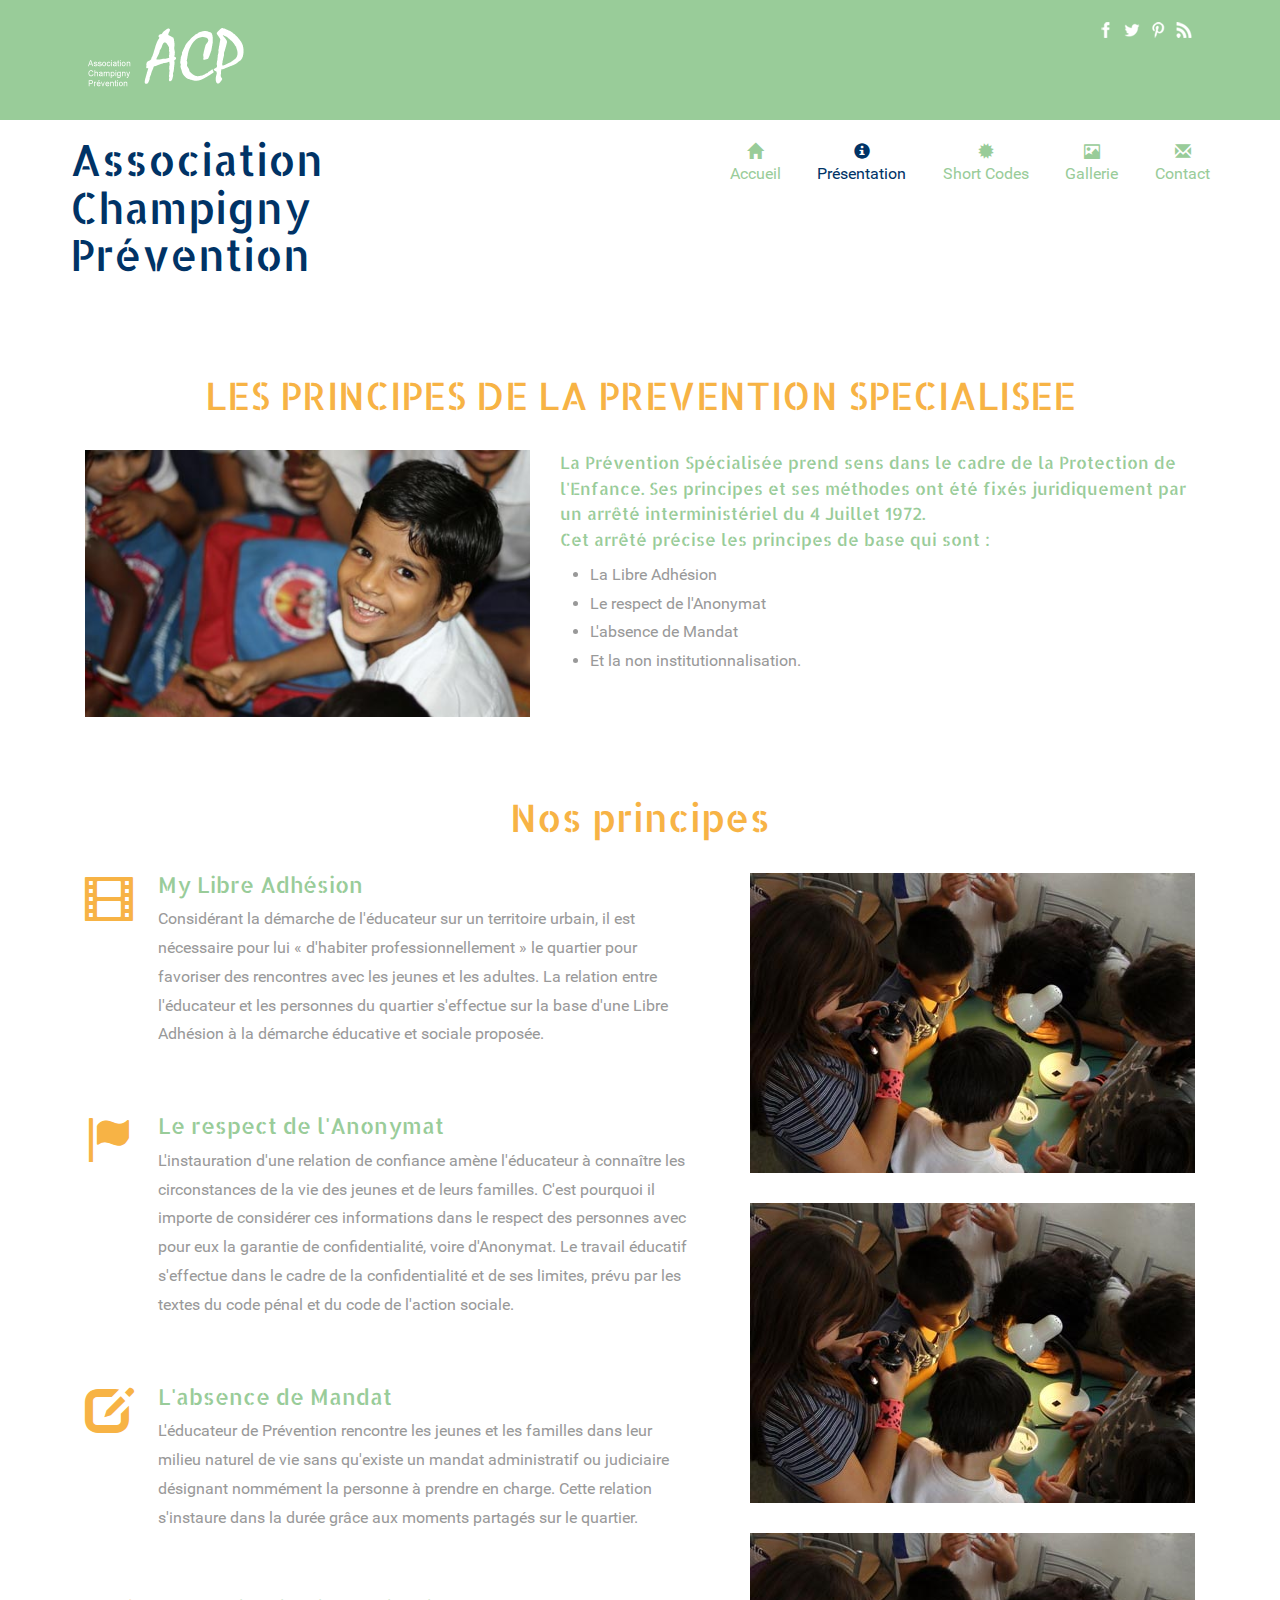
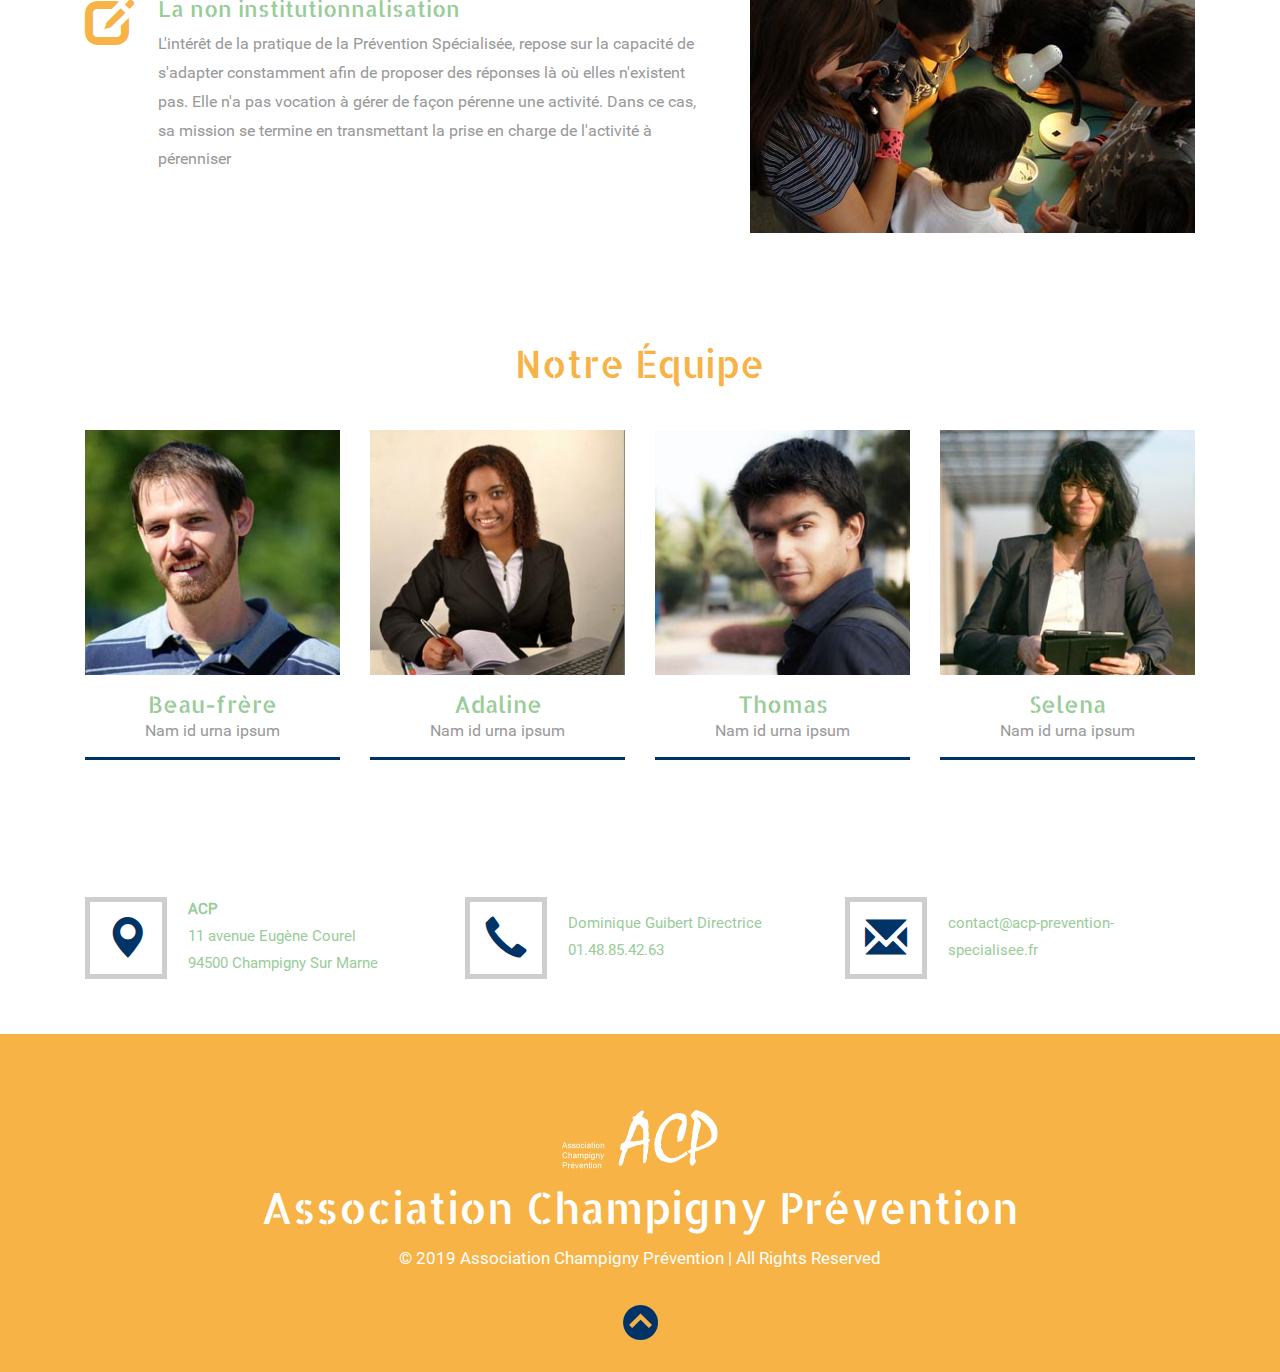
==== commit 63bf21d3: "partie presentation ok" ====
--- a/about.html
+++ b/about.html
@@ -35,7 +35,7 @@
 		<div class="container">
 			<div class="head-top">
 				<div class="col-md-6 h-left">
-					<p>+123 456 7897 , +132 567 8977</p>
+						<img src="images/logo_acp_prevention_specialisee.png" alt="" />
 				</div>
 				<div class="col-md-6 h-right">
 					<ul>
@@ -55,16 +55,19 @@
 		<div class="container">
 			<div class="header-main">
 				<div class="logo">
-					<a href="index.html"><h1>Humanity</h1></a>
-				</div>
+					<a href="index.html"><h1>Association <br>Champigny <br> Prévention</h1></a>
+
+				</div>
+
+
 				<div class="head-right">	   		
 					<div class="top-nav">
 						<span class="menu"><img src="images/nav-icon.png" alt=""> </span>
 						<ul>
-							<li><a href="index.html"><span class="glyphicon glyphicon-home"></span>Home</a></li>
-							<li><a href="about.html"  class="active"><span class="glyphicon glyphicon-info-sign"></span>About</a></li>							
+							<li><a href="index.html"><span class="glyphicon glyphicon-home"></span>Accueil</a></li>
+							<li><a href="about.html"  class="active"><span class="glyphicon glyphicon-info-sign"></span>Présentation</a></li>
 							<li><a href="typo.html"><span class="glyphicon glyphicon-certificate"></span>Short Codes</a></li>	
-							<li><a href="gallery.html"><span class="glyphicon glyphicon-picture"></span>Gallery</a></li>								
+							<li><a href="gallery.html"><span class="glyphicon glyphicon-picture"></span>Gallerie</a></li>
 							<li><a href="contact.html"><span class="glyphicon glyphicon-envelope"></span>Contact</a></li>
 							<div class="clearfix"> </div>
 						</ul>
@@ -86,17 +89,25 @@
 	<div class="about">
 		<div class="container">
 			<div class="about-top heading">
-				<h2>About Us</h2>
+				<h2>LES PRINCIPES DE LA PREVENTION SPECIALISEE</h2>
 			</div>
 			<div class="about-bottom">
 				<div class="col-md-5 about-left"> 
 					<img src="images/abt1.jpg" alt="" />
 				</div>
 				<div class="col-md-7 about-right">
-					<h4>Nam sollicitudin massa commodo hendrerit auctor. In hac habitasse platea dictumst. Sed id dolor vehicula.</h4>
-					<p>Vivamus venenatis quam a urna ornare, nec sagittis sem consectetur. Vestibulum mollis mollis elit nec ullamcorper. Aenean erat elit, consectetur sed ipsum eu, faucibus posuere massa.</p>
-					<p>Nullam non neque neque. Sed sit amet sagittis purus. Nullam eget accumsan nibh. Suspendisse et sapien luctus, facilisis magna ut, placerat nisi. Ut fringilla lacus quis justo luctus tincidunt.</p>
-				</div>
+					<h4>La Prévention Spécialisée prend sens dans le cadre de la Protection de l'Enfance.
+						Ses principes et ses méthodes ont été fixés juridiquement par un arrêté interministériel du 4 Juillet 1972.
+						<br>Cet arrêté précise les principes de base qui sont : </h4>
+					<p>
+					<ul>
+						<li>La Libre Adhésion</li>
+						<li>Le respect de l'Anonymat</li>
+						<li>L'absence de Mandat</li>
+						<li>Et la non institutionnalisation.</li>
+					</ul>
+					</p>
+					</div>
 				<div class="clearfix"> </div>
 			</div>	
 		</div>
@@ -106,35 +117,56 @@
 	<div class="why">
 		<div class="container">
 			<div class="why-top heading">
-				<h3>why Choose Us</h3>
-				<p>Donec egestas nibh eu ipsum euismod cursus. Aliquam et arcu blandit, efficitur ante a, lacinia neque. Pellentesque lectus neque, vehicula vitae massa ac, malesuada dictum velit.</p>
+				<h3>Nos principes</h3>
 			</div>
 			<div class="why-bottom">
 				<div class="col-md-7 why-left">
 					<div class="why-1">
 						<span class="glyphicon glyphicon-film" aria-hidden="true"></span>
 						<div class="why-text">
-							<h4>My vision</h4>
-							<p>Proin pretium ante in lacinia sodales. Pellentesque habitant morbi tristique senectus et netus et malesuada fames ac turpis egestas.</p>
+							<h4>My Libre Adhésion</h4>
+							<p>Considérant la démarche de l'éducateur sur un territoire urbain, il est nécessaire pour lui « d'habiter professionnellement » le quartier pour favoriser des rencontres avec les jeunes et les adultes.
+								La relation entre l'éducateur et les personnes du quartier s'effectue sur la base d'une Libre Adhésion à la démarche éducative et sociale proposée.</p>
 						</div>
 					</div>
 					<div class="why-2">
 						<span class="glyphicon glyphicon-flag" aria-hidden="true"></span>
 						<div class="why-text">
-							<h4>My mission</h4>
-							<p>Proin pretium ante in lacinia sodales. Pellentesque habitant morbi tristique senectus et netus et malesuada fames ac turpis egestas.</p>
+							<h4>
+								Le respect de l'Anonymat
+							</h4>
+							<p>
+
+								L'instauration d'une relation de confiance amène l'éducateur à connaître les circonstances de la vie des jeunes et de leurs familles.
+								C'est pourquoi il importe de considérer ces informations dans le respect des personnes avec pour eux la garantie de confidentialité, voire d'Anonymat.
+								Le travail éducatif s'effectue dans le cadre de la confidentialité et de ses limites, prévu par les textes du code pénal et du code de l'action sociale.</p>
 						</div>
 					</div>
 					<div class="why-2">
 						<span class="glyphicon glyphicon-edit" aria-hidden="true"></span>
 						<div class="why-text">
-							<h4>My history</h4>
-							<p>Proin pretium ante in lacinia sodales. Pellentesque habitant morbi tristique senectus et netus et malesuada fames ac turpis egestas.</p>
+							<h4>L'absence de Mandat</h4>
+							<p>L'éducateur de Prévention rencontre les jeunes et les familles dans leur milieu naturel de vie sans qu'existe un mandat administratif ou judiciaire désignant nommément la personne à prendre en charge.
+								Cette relation s'instaure dans la durée grâce aux moments partagés sur le quartier.</p>
+						</div>
+					</div>
+					<div class="why-2">
+						<span class="glyphicon glyphicon-edit" aria-hidden="true"></span>
+						<div class="why-text">
+							<h4>La non institutionnalisation</h4>
+							<p>L'intérêt de la pratique de la Prévention Spécialisée, repose sur la capacité de s'adapter constamment afin de proposer des réponses là où elles n'existent pas.
+								Elle n'a pas vocation à gérer de façon pérenne une activité.
+								Dans ce cas, sa mission se termine en transmettant la prise en charge de l'activité à pérenniser</p>
 						</div>
 					</div>
 				</div>
 				<div class="col-md-5 why-right"> 
 					<img src="images/w1.jpg" alt="" />
+
+					<img src="images/w1.jpg" alt="" />
+
+					<img src="images/w1.jpg" alt="" />
+
 				</div>
 				<div class="clearfix"> </div>
 			</div>	
@@ -145,18 +177,18 @@
 	<div class="team">
 		<div class="container">
 			<div class="team-top heading">
-				<h3>Our Donators</h3>
+				<h3>Notre Équipe</h3>
 			</div>
 			<div class="team-bottom">
 				<div class="col-md-3 team-left wow bounceIn animated" data-wow-delay=".5s" style="visibility: visible; -webkit-animation-delay: .5s;">
 					<a href="#">
 						<img src="images/t1.jpg" alt="">
 						<div class="captn">
-							<h4>Jane Doe</h4>
-							<p>Nam id urna ipsum</p>
-						</div>
-						<div class="team-text">
-							<h5>Jane Doe</h5>
+							<h4>Beau-frère</h4>
+							<p>Nam id urna ipsum</p>
+						</div>
+						<div class="team-text">
+							<h5>Beau-frère</h5>
 							<p>Nam id urna ipsum</p>
 						</div>
 					</a>					
@@ -211,18 +243,21 @@
 			<div class="address-top">
 				<div class="col-md-4 add-left">
 					<span class="glyphicon glyphicon-map-marker" aria-hidden="true"></span>
-					<p><label>Company name.</label>
-						795 Folsom Ave, Suite 600
-						San Francisco, CA 94107</p>
+					<p><label>ACP
+						</label>
+						11 avenue Eugène Courel
+						94500 Champigny Sur Marne</p>
 				</div>
 				<div class="col-md-4 add-left">
 					<span class="glyphicon glyphicon-earphone" aria-hidden="true"></span>
-					<p>+122 235 5689 , 
-					<br>+132 326 3695</p>
+					<p>Dominique Guibert
+						Directrice
+
+					<br>01.48.85.42.63</p>
 				</div>
 				<div class="col-md-4 add-left">
 					<span class="glyphicon glyphicon-envelope" aria-hidden="true"></span>
-					<p><a href="mailto:example@email.com">contact@example.com</a></p>
+					<p><a href="mailto:example@email.com">contact@acp-prevention-specialisee.fr</a></p>
 				</div>
 				<div class="clearfix"></div>
 			</div>
@@ -233,8 +268,8 @@
 	<div class="footer">
 		<div class="container">
 			<div class="footer-top">
-				<a href="index.html"><h3>Humanity</h3></a>
-				<p>© 2016 Humanity. All Rights Reserved | Design by  <a href="http://w3layouts.com/" target="_blank">W3layouts</a> </p>
+				<a href="index.html"><img src="images/logo_acp_prevention_specialisee.png" alt="" /><h3>Association Champigny Prévention</h3></a>
+				<p>© 2019 Association Champigny Prévention | All Rights Reserved  </p>
 				<a href="#home" class="scroll"><img src="images/top-arrow.png" alt="" /></a>
 			</div>
 		</div>
--- a/css/style.css
+++ b/css/style.css
@@ -209,7 +209,7 @@
 	padding:6em 0px;
 }
 .heading h2,.heading h3 {
-    color: #003366;
+    color: #f7b345;
     font-size: 2.5em;
     margin: 0;
     font-family: 'AllertaStencil-Regular';
@@ -372,7 +372,7 @@
 	vertical-align:middle;
 }
 .add-left p {
-    font-size: 17px;
+    font-size: 15px;
     line-height: 1.8em;
     color: #99cc99;
     display: inline-block;
@@ -393,8 +393,8 @@
 /*--address-ends--*/
 /*--footer-starts--*/
 .footer{
-	background:#99cc99;
-	padding:3em 0px;
+	background:#f7b345;
+	padding:2em 0px;
 	text-align:center;
 }
 .footer-top a h3{
@@ -795,29 +795,34 @@
     line-height: 1.5em;
     font-family: 'AllertaStencil-Regular';
 }
-.about-right p{
+.about-right p,.about-right  ul {
 	font-size: 16px;
     color: #999;
     line-height: 1.8em;
     margin-top:8px;
 }
+.about-right ul {
+    margin-left: 30px;
+}
 .why-top{
 	text-align:center;
 }
 .why-right img{
 	width:100%;
+    margin-bottom: 30px;
 }
 .why-left span{
 	display:inline-block;
 	vertical-align:top;
 	font-size:3em;
-	color: #003366;
+	color: #f7b345;
 }
 .why-text {
     display: inline-block;
     vertical-align: top;
     width: 85%;
     margin-left: 21px;
+    margin-bottom: 50px;
 }
 .why-text h4{
 	color: #99cc99;
@@ -1320,7 +1325,7 @@
     font-size: 2.35em;
 }
 .footer {
-    padding: 2.2em 0px;
+    padding: 1em 0px;
 }
 }
 @media (max-width:736px){
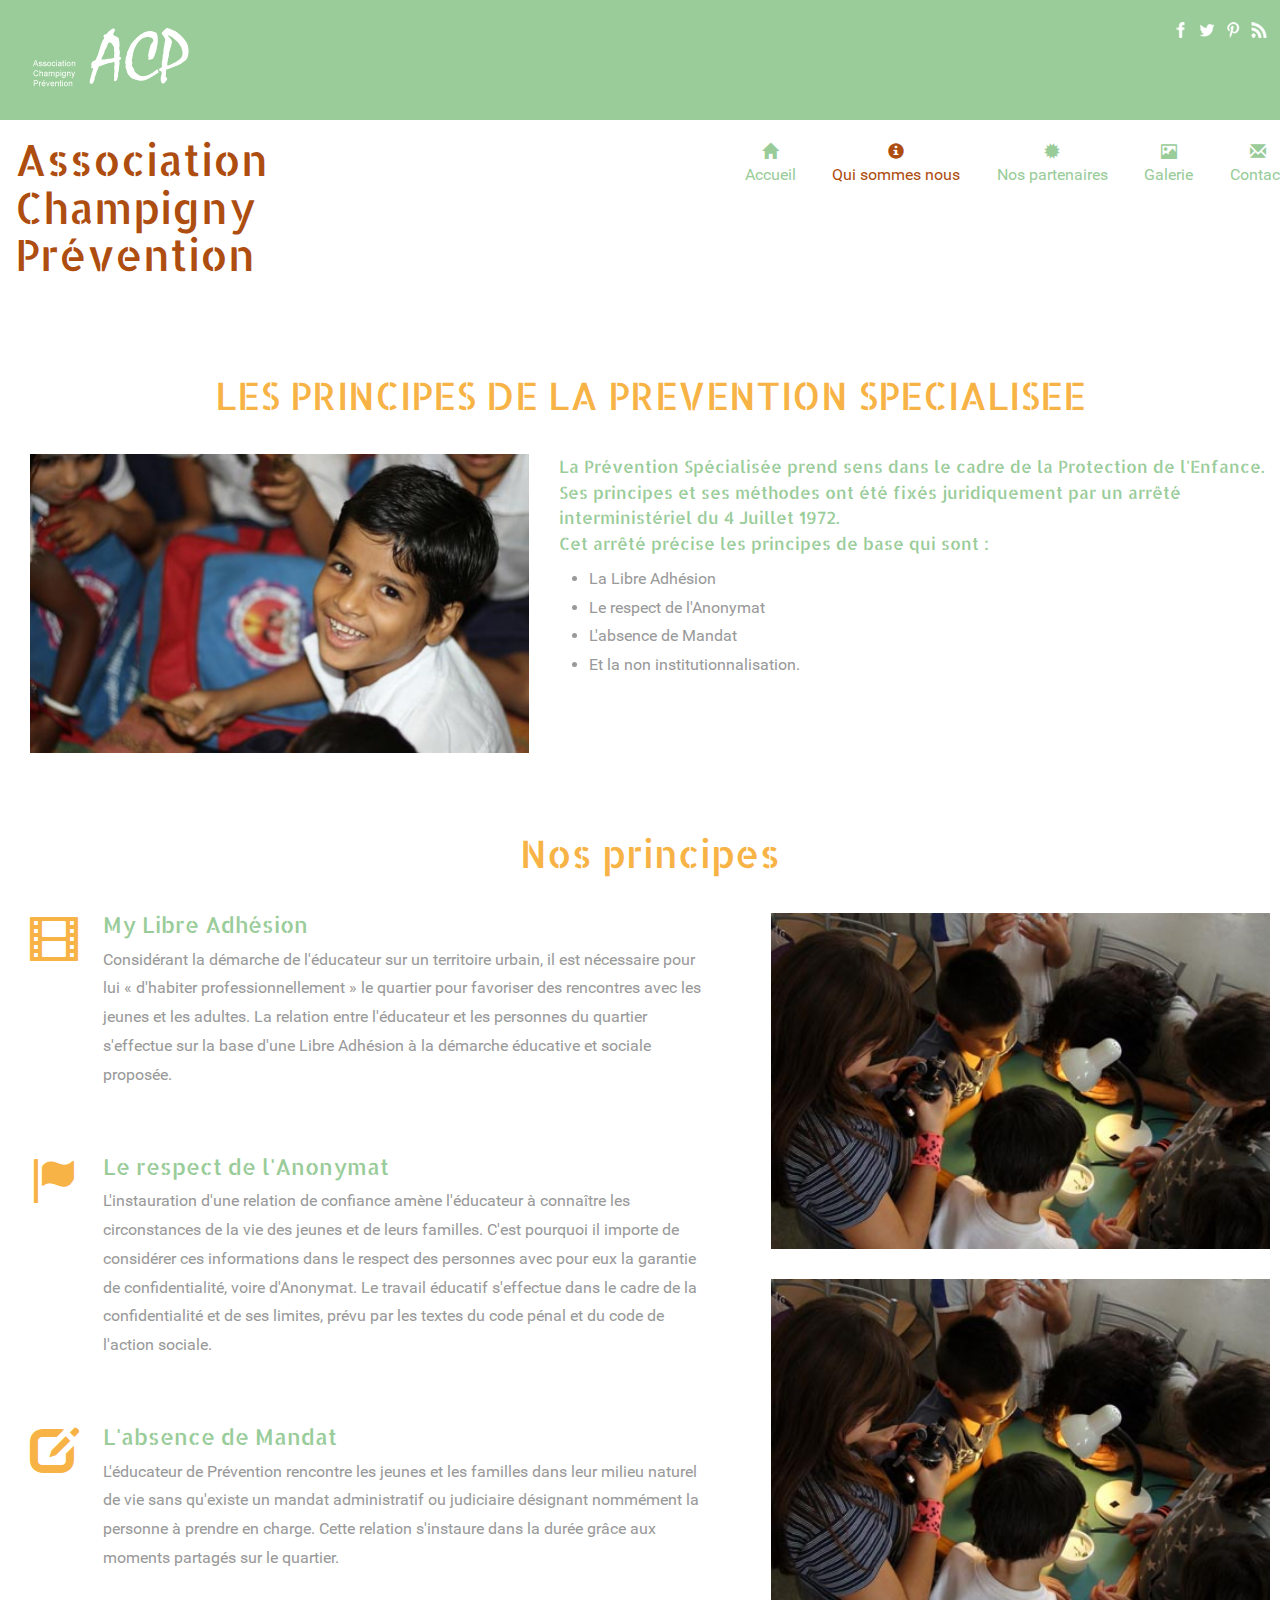
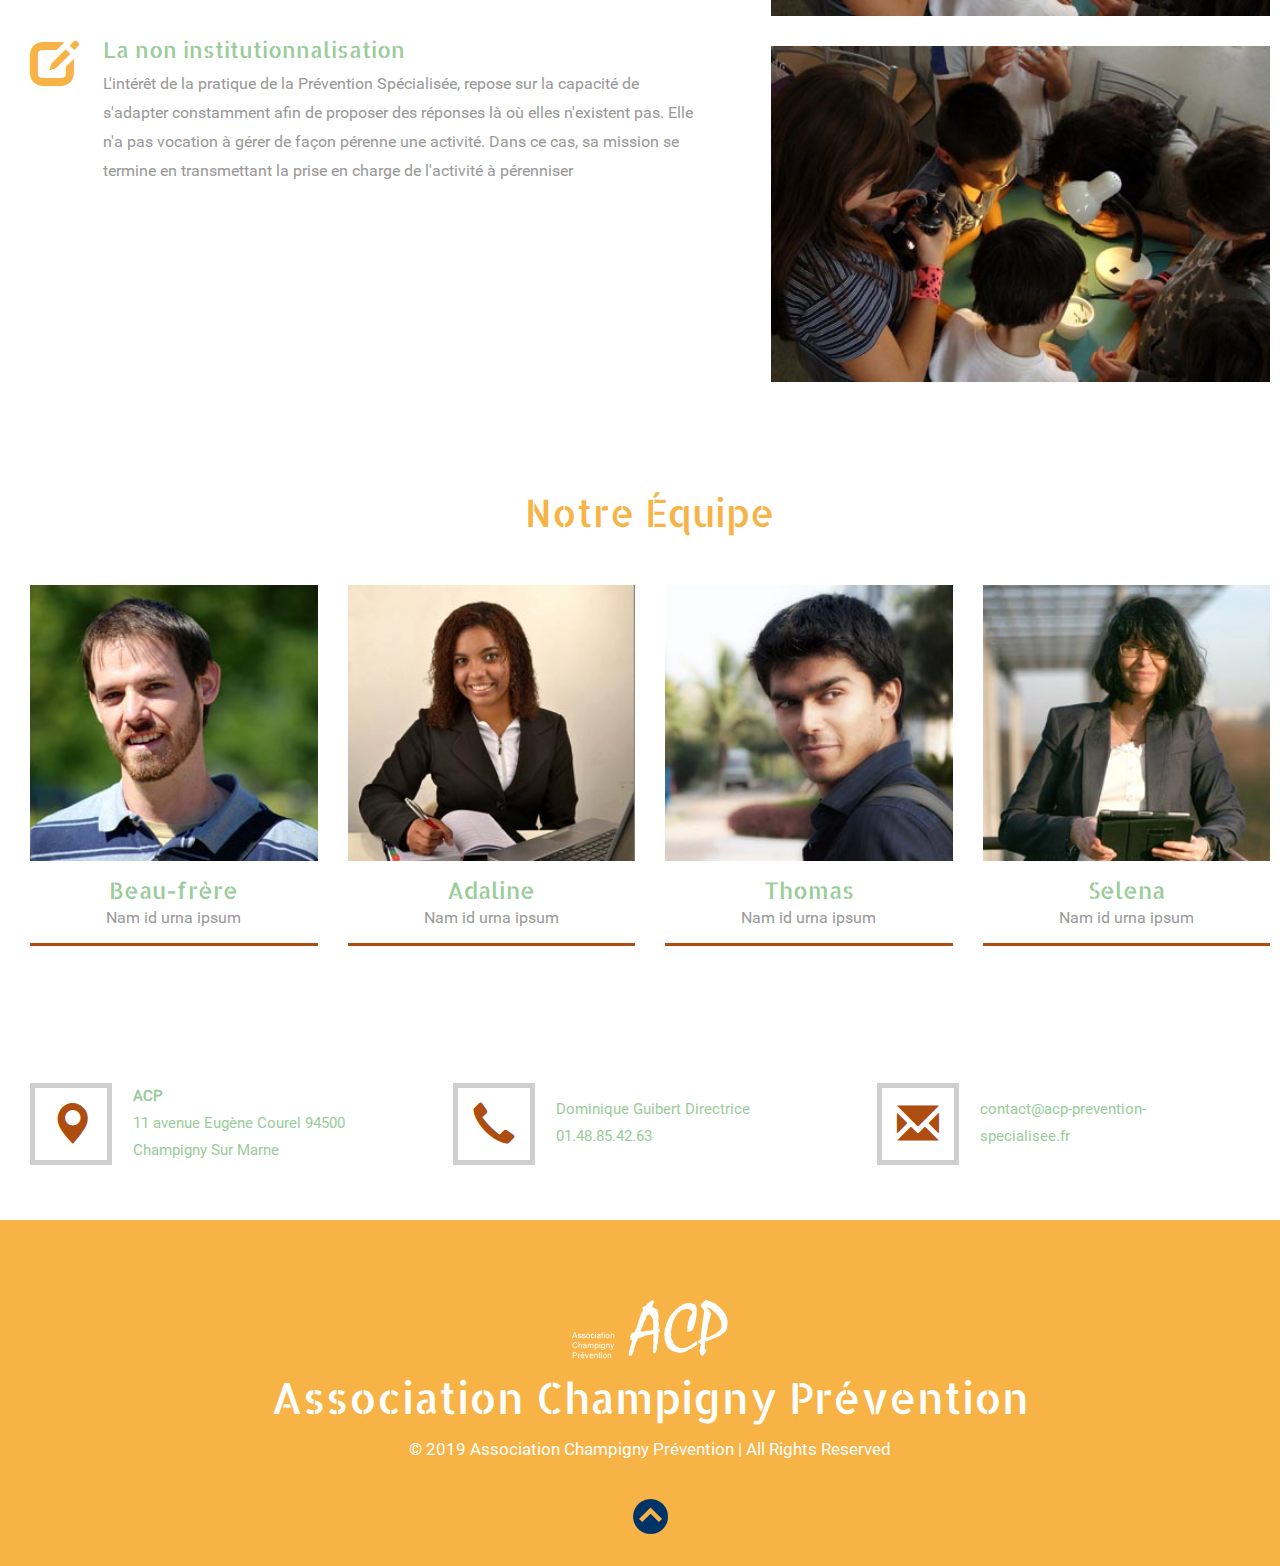
==== commit f53cac52: "changement menu" ====
--- a/about.html
+++ b/about.html
@@ -65,9 +65,9 @@
 						<span class="menu"><img src="images/nav-icon.png" alt=""> </span>
 						<ul>
 							<li><a href="index.html"><span class="glyphicon glyphicon-home"></span>Accueil</a></li>
-							<li><a href="about.html"  class="active"><span class="glyphicon glyphicon-info-sign"></span>Présentation</a></li>
-							<li><a href="typo.html"><span class="glyphicon glyphicon-certificate"></span>Short Codes</a></li>	
-							<li><a href="gallery.html"><span class="glyphicon glyphicon-picture"></span>Gallerie</a></li>
+							<li><a href="about.html"  class="active"><span class="glyphicon glyphicon-info-sign"></span>Qui sommes nous</a></li>
+							<li><a href="typo.html"><span class="glyphicon glyphicon-certificate"></span>Nos partenaires</a></li>
+							<li><a href="gallery.html"><span class="glyphicon glyphicon-picture"></span>Galerie</a></li>
 							<li><a href="contact.html"><span class="glyphicon glyphicon-envelope"></span>Contact</a></li>
 							<div class="clearfix"> </div>
 						</ul>
--- a/css/style.css
+++ b/css/style.css
@@ -98,7 +98,7 @@
 }
 .logo a h1{
 	font-size:2.7em;
-	color:#003366;
+	color:#ae4d10;
 	margin:0;
 	font-family: 'AllertaStencil-Regular';
 }
@@ -133,7 +133,7 @@
     margin-bottom: 4px;
 }
 .top-nav ul li a:hover,.top-nav ul li a.active{
-	color:#003366;
+	color:#ae4d10;
 }
 @media(max-width:768px){
 span.menu{
@@ -189,7 +189,7 @@
 .banner-text h3 {
     color: #fff;
     padding: 10px 20px 61px 20px;
-    background: #003366;
+    background: #ae4d10;
     font-size: 2em;
 	margin:0;
 	font-family: 'AllertaStencil-Regular';
@@ -209,6 +209,7 @@
 	padding:6em 0px;
 }
 .heading h2,.heading h3 {
+
     color: #f7b345;
     font-size: 2.5em;
     margin: 0;
@@ -236,7 +237,7 @@
 }
 .wel-left span{
 	font-size:3em;
-	color:#003366;
+	color:#ae4d10;
 }
 .wel-right h4 {
     color: #99cc99;
@@ -277,13 +278,13 @@
     padding: 9px 30px;
     font-size: 14px;
     cursor: pointer;
-    border: 1px double #003366;
+    border: 1px double #ae4d10;
     margin: 0 0 0 0px;
     outline: none;
-    background: #003366;
+    background: #ae4d10;
 }
 .letter-bottom form input[type=submit]:hover{
-	color:#003366;
+	color:#ae4d10;
 	background:#fff;
 	border: 1px double #fff;
 	transition: 0.5s all ease;
@@ -321,7 +322,7 @@
     position: absolute;
     bottom: -99%;
     right: 0;
-    background-color: #003366;
+    background-color: #ae4d10;
     padding: 7% 10%;
     text-align: center;
     -o-transition: all 0.3s ease;
@@ -365,7 +366,7 @@
 }
 .add-left span {
     font-size: 2.6em;
-    color: #003366;
+    color: #ae4d10;
     padding: 15px;
     border: 5px solid #CECECE;
 	display:inline-block;
@@ -385,7 +386,7 @@
 }
 .add-left p a:hover{
 	text-decoration:none;
-	color:#003366;
+	color:#ae4d10;
 }
 .add-left p label{
 	display:block;
@@ -412,7 +413,7 @@
 	color:#fff;
 }
 .footer-top p a:hover{
-	color:#003366;
+	color:#ae4d10;
 	transition: 0.5s all ease;
 	-webkit-transition: 0.5s all ease;
 	-moz-transition: 0.5s all ease;
@@ -475,7 +476,7 @@
 }
 .date p {
     padding: 8px 15px;
-    background: #003366;
+    background: #ae4d10;
     color: #fff;
     font-size: 18px;
 }
@@ -494,7 +495,7 @@
 .help-right {
     width: 50%;
     float: right;
-    background: #003366;
+    background: #ae4d10;
     padding: 5.27% 3.5%;
 }
 .help-right h3{
@@ -514,6 +515,7 @@
     width: 90%;
 }
 .tool {
+    display: none;
     position: absolute;
     top: 110px;
     left: -36.65%;
@@ -534,7 +536,7 @@
     width: 0;
     height: 0;
     border-top: 195px solid #036;
-    border-right: 0px solid #003366;
+    border-right: 0px solid #ae4d10;
     border-left: 416px solid transparent;
     transform: rotate(90deg);
 }
@@ -811,11 +813,11 @@
 	width:100%;
     margin-bottom: 30px;
 }
-.why-left span{
-	display:inline-block;
-	vertical-align:top;
-	font-size:3em;
-	color: #f7b345;
+.why-left span {
+    display: inline-block;
+    vertical-align: top;
+    font-size: 3em;
+    color: #f7b345;
 }
 .why-text {
     display: inline-block;
@@ -1974,4 +1976,10 @@
     padding: 8px 10px;
 }
 }
-/*--media-quaries-end-here--*/+/*--media-quaries-end-here--*/
+
+
+/**** debut css personnalisé  ******/
+.container{
+    width: 1300px;
+}